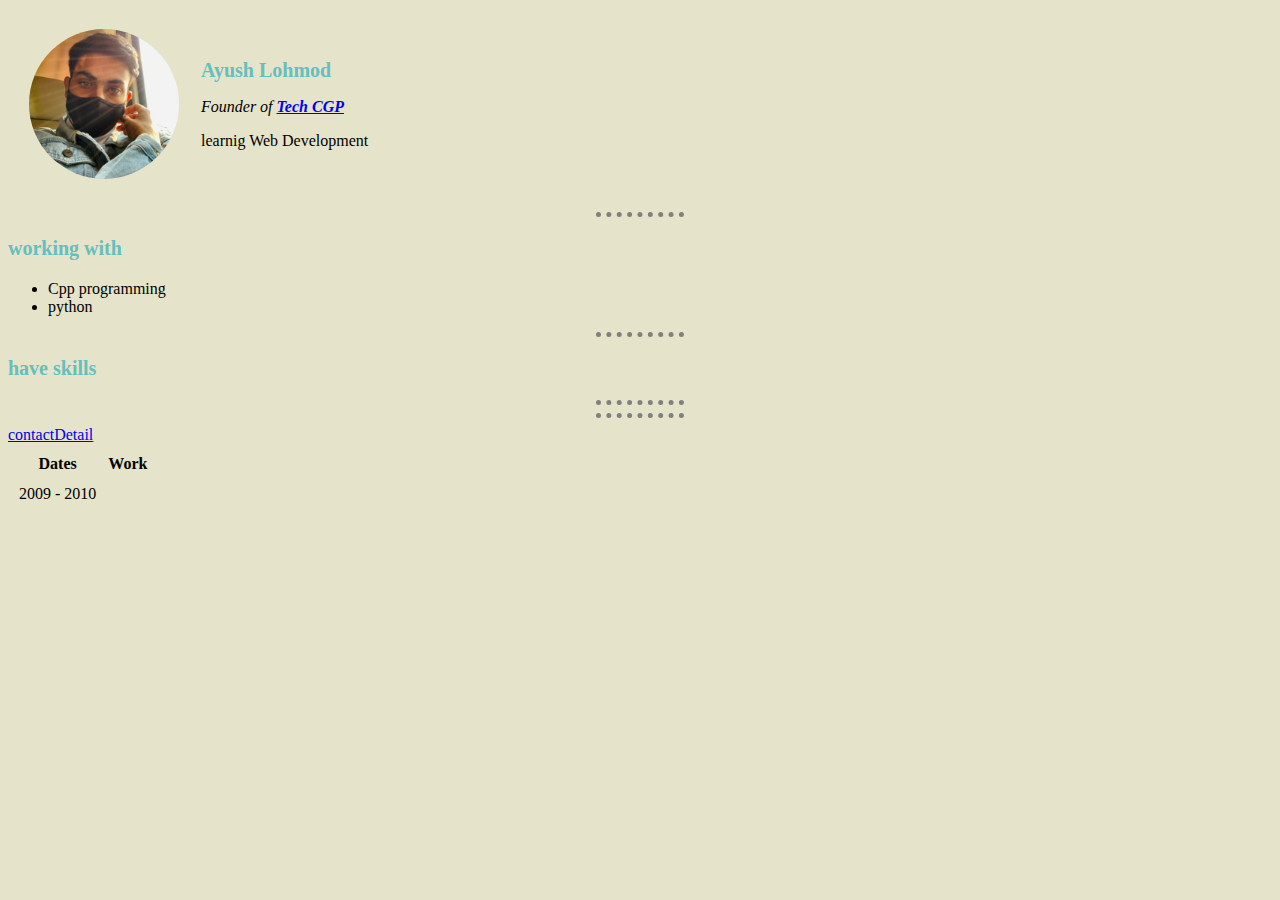
==== index.html @ 1c0da3c3 "rename the file" ====
<!DOCTYPE html>
<html>
    <head>
        <meta charset= "utf-8">
        <title >LETS GYM BRO</title>
        <link rel="stylesheet" href="css/styles.css">   
    
        
    </head>

    <body >
        <table cellspacing = "20">
        <tr>
            
            <td><img class ="circular col" src = "images/ayush.jpeg" alt = "ayush"> </td>
            <td><h1>Ayush Lohmod</h1>
            <p><em>Founder of <strong><a href="https://techcgp.wordpress.com/author/techcgp/page/2/">Tech CGP</a></strong></em></p>   
            <p>learnig Web Development</p></td>
            </tr>
            </table>
            <hr>
            <h3>working with</h3>
            <ul>
                <li>Cpp programming</li>
                <li>python</li>

            </ul>
            <hr>
            <h3>have skills </h3>
            <table cellspacing = "10">
                <thead>
                    <tr>
                        
                        <th>Dates</th>
                         <th>Work</th>
                         
                        
                    </tr>
                    </thead>
                    <tbody>
                        <tr>
                            <td>2009 - 2010</td>



                        </tr>




                    </tbody>
                    <hr>
                   <hr class="ho"><a href="contactme.html">contactDetail</h3></a> 
                    



                </thead>


            </table>

        
        
        
        
        
        </tr>



    </table>
    </body>
</html>
---- css/styles.css ----
body{
    background-color: #E5E3C9;

}
hr{
    
    border-style: none;
    border-top-style: dotted;
    border-color: gray;
   
    border-width: 5px;
    width: 7%;
}


  

img {
    height: 150px; ;
}
h1,h3{
    color:#66BFBF;
    font-size: 20px;

}
.col{
    background-color: black;
}
.circular{
    border-radius: 100%;


}
a:hover{
    background-color: yellow;
    transition: background-color .5s;

}
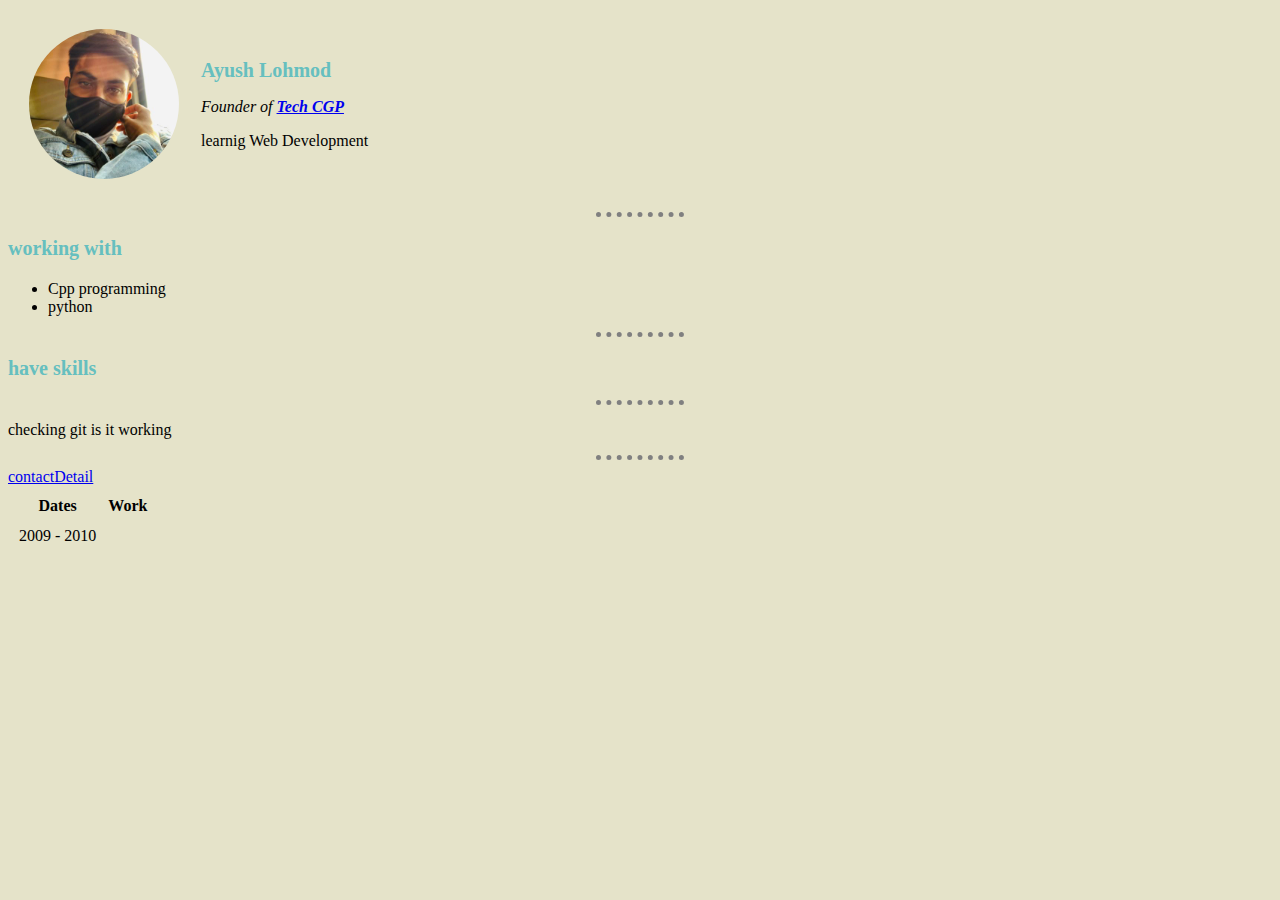
==== commit d8fea3c3: "add few lines to index" ====
--- a/index.html
+++ b/index.html
@@ -50,6 +50,7 @@
 
                     </tbody>
                     <hr>
+                    <p>checking git is it working</p>
                    <hr class="ho"><a href="contactme.html">contactDetail</h3></a> 
                     
 
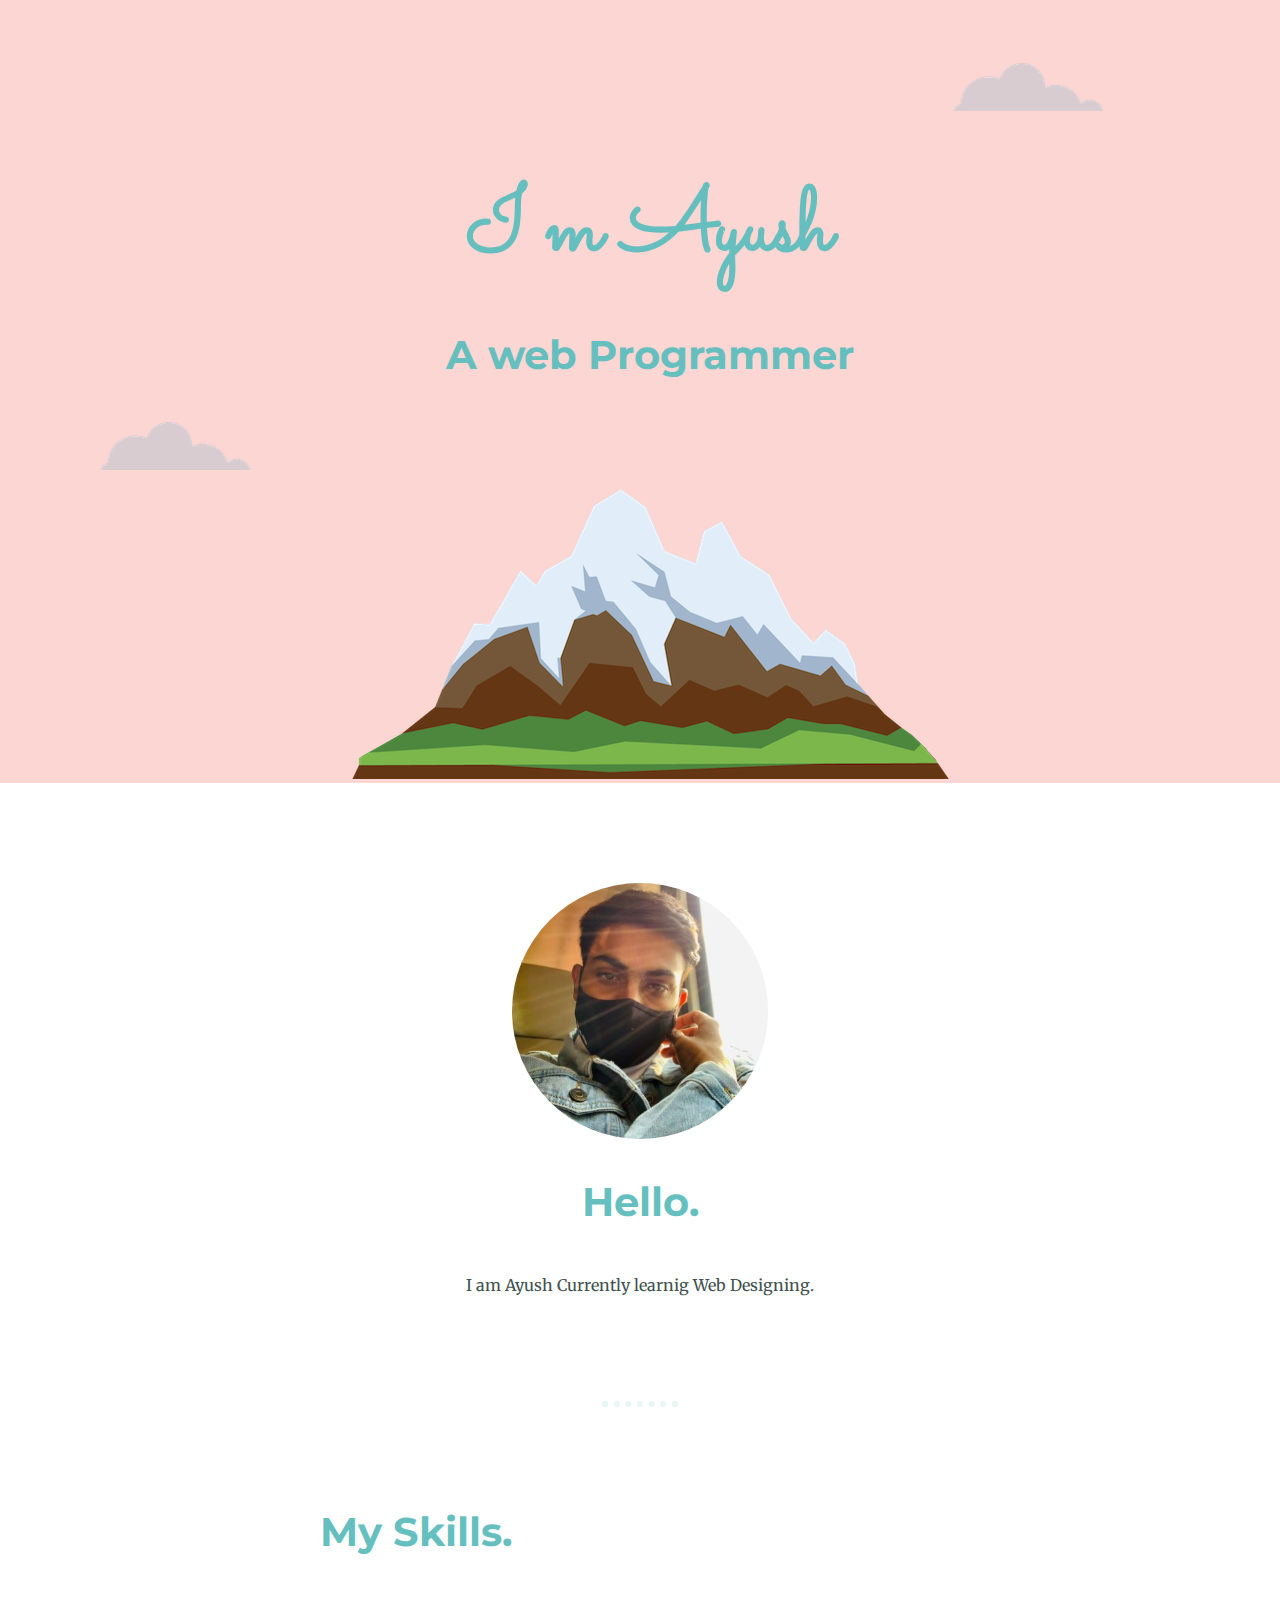
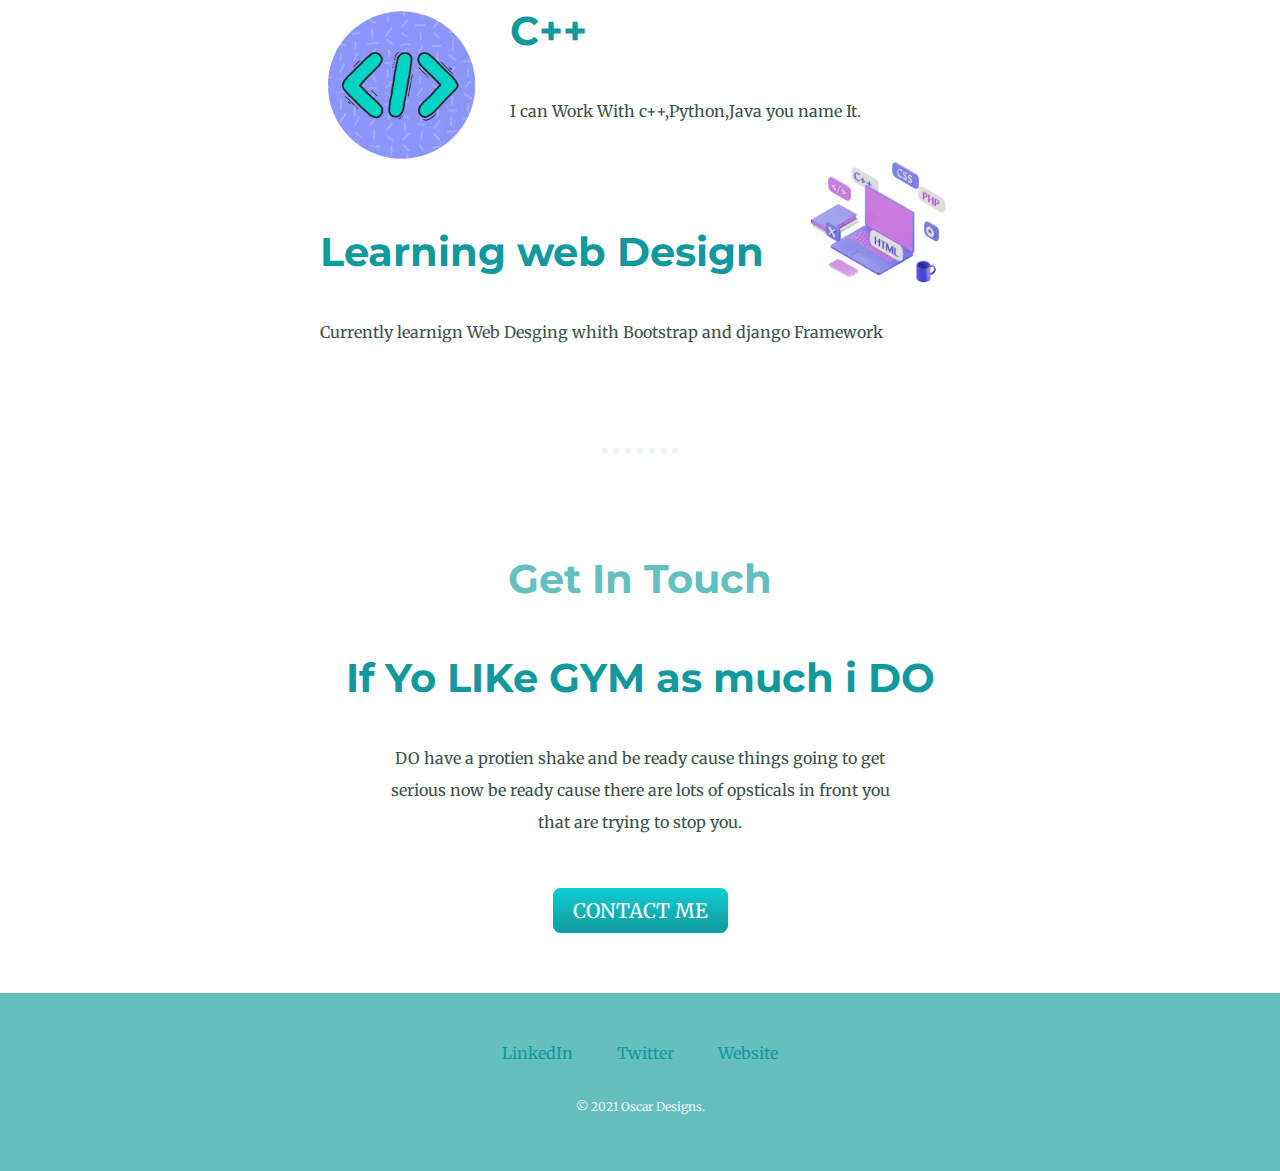
==== commit 00d26feb: "version 1.0" ====
--- a/index.html
+++ b/index.html
@@ -1,75 +1,72 @@
-<!DOCTYPE html>
-<html>
-    <head>
-        <meta charset= "utf-8">
-        <title >LETS GYM BRO</title>
-        <link rel="stylesheet" href="css/styles.css">   
-    
-        
-    </head>
-
-    <body >
-        <table cellspacing = "20">
-        <tr>
-            
-            <td><img class ="circular col" src = "images/ayush.jpeg" alt = "ayush"> </td>
-            <td><h1>Ayush Lohmod</h1>
-            <p><em>Founder of <strong><a href="https://techcgp.wordpress.com/author/techcgp/page/2/">Tech CGP</a></strong></em></p>   
-            <p>learnig Web Development</p></td>
-            </tr>
-            </table>
-            <hr>
-            <h3>working with</h3>
-            <ul>
-                <li>Cpp programming</li>
-                <li>python</li>
-
-            </ul>
-            <hr>
-            <h3>have skills </h3>
-            <table cellspacing = "10">
-                <thead>
-                    <tr>
-                        
-                        <th>Dates</th>
-                         <th>Work</th>
-                         
-                        
-                    </tr>
-                    </thead>
-                    <tbody>
-                        <tr>
-                            <td>2009 - 2010</td>
+<!--   -->
 
 
+<!DOCTYPE html>
+<html lang="en">
+<head>
+    <meta charset="UTF-8">
+    <meta http-equiv="X-UA-Compatible" content="IE=edge">
+    <meta name="viewport" content="width=device-width, initial-scale=1.0">
+    <title>Ayush Lohmod</title>
 
-                        </tr>
+    <!--   LINKING Css  -->
+    <link rel="stylesheet" href="css/style.css">
+    <link rel="icon" href="favicon.ico">
+    <link rel="preconnect" href="https://fonts.googleapis.com">
+    <link rel="preconnect" href="https://fonts.gstatic.com" crossorigin>
+    <link href="https://fonts.googleapis.com/css2?family=Merriweather:wght@300&family=Montserrat:wght@100&family=Sacramento&display=swap" rel="stylesheet">
+</head>
+<body>
 
+    <div class="top">
+        <img class = "top-cloud" src = "images/cloud.png" alt="cloud-img ">
+        
+        <h1>I m Ayush</h1>
+        <h2>A web Programmer</h2>
+        <img class = "bottom-cloud" src = "images/cloud.png" alt="cloud-img ">
+        <img src="images/mountain.png" alt="mountain-img">
+    </div>
+    <div class="middle-container">
+        
+          <img class = "circular" src="images/ayush.jpeg" alt="ayush-image">
+          <h2>Hello.</h2>
+          <p>I am Ayush Currently learnig Web Designing.</p>
+        </div>
+        <hr>
+        <div class="skills">
+          <h2>My Skills.</h2>
+          <div class="skill-row">
+            <img class="giphy" src="images/giphy2.gif" alt="giphy-img">
+            <h3>C++</h3>
+            <p class="below"> I can Work With c++,Python,Java you name It.</p>
+          </div>
+        <div class="skill-row">
+            <img class="giphy2" src="images/giphy.gif" alt="giphy2-img">
+        </div>
+            <div class="he">
+            <h3>Learning web Design </h3>
+            <p class="below2">Currently learnign Web Desging whith Bootstrap and django Framework </p>
+            
+            </div>
+    
+        </div>
 
-
-
-                    </tbody>
-                    <hr>
-                    <p>checking git is it working</p>
-                   <hr class="ho"><a href="contactme.html">contactDetail</h3></a> 
-                    
-
-
-
-                </thead>
-
-
-            </table>
-
-        
-        
-        
-        
-        
-        </tr>
-
-
-
-    </table>
-    </body>
+        <hr>
+        <div class="contact-me">
+          <h2>Get In Touch</h2>
+          <h3>If Yo LIKe GYM as much i DO</h3>
+          <p class="contact-gym">DO have a protien shake and be ready cause things going to get serious now be ready cause there are lots of opsticals in front you that are trying to stop you.</p>
+          <a class="btn" href="mailto:ayushlohmod@gmail.com">CONTACT ME</a>
+        </div>
+      </div>
+      
+      
+      <div class="bottom-container">
+        <a class="footer-link" href="https://www.linkedin.com/">LinkedIn</a>
+        <a class="footer-link" href="https://twitter.com/ayushlohmod">Twitter</a>
+        <a class="footer-link" href="techcgp.wordpress.com">Website</a>
+        <p class="copyright">© 2021 Oscar Designs.</p>
+      </div>
+      
+</body>
 </html>--- a/css/style.css
+++ b/css/style.css
@@ -0,0 +1,166 @@
+body{
+    margin: 0;
+    margin-top: 0;
+    text-align: center;
+    font-family: 'Merriweather', serif;
+    color: #40514E;
+    
+}
+h1{
+    
+    color: #66BFBF;
+    font-size: 5.62rem;
+    margin: 50px auto 0 auto;
+    font-family: 'Sacramento', cursive;
+    
+    
+    
+
+}
+h2{
+    
+    color: #66BFBF;
+    font-size: 2.5rem;
+    font-family: 'Montserrat', sans-serif;
+    padding-bottom: 10px;
+    
+}
+
+h3{
+    font-weight: bolder;
+    color: #11999E;
+    font-family: 'Montserrat', sans-serif;
+    font-size: 2.5rem;
+    
+}
+p {
+    line-height: 2;
+}
+
+hr{
+    border: dotted #EAF6F6 6px;
+    border-bottom: none;
+    width: 5%;
+    margin: 100px auto 100px auto;
+    text-align: center;
+
+    }
+ 
+a{
+     color: #11999E;
+     font-family: 'Merriweather', serif;
+     margin: 10px 20px;
+     text-decoration: none;
+}    
+a:hover{
+
+    color: #EAF6F6;
+}
+
+
+.top{ 
+    
+    background-color: #FBD6D2;
+    padding-left: 20px;
+    position: relative;
+    
+}
+.skills{
+    width: 50%;
+    margin: 100px auto 100px auto; 
+    text-align: left;
+     
+      
+    
+}
+.giphy{
+    width: 25%;
+    float: left;
+    margin-right: 30px;
+}
+.giphy2{
+    width: 25%;
+    float: right;
+    margin-left: 30px;
+}
+
+.middle-container{
+    margin: 100px 0;
+    
+    
+    
+}    
+.bottom-container{
+    margin: 70px 0 0 0;
+    
+    padding: 50px 0 20px;
+    background-color: #66BFBF;
+    
+}
+.bottom-cloud{
+    position: absolute;
+    left: 100px ;
+}
+.top-cloud{
+    position: relative;
+    left: 30%;
+    margin-top: 5%;
+}
+
+.circular{
+    width: 20%;
+    border-radius: 50%;
+    
+}
+.he{
+margin: 100px 0;
+
+}
+.contact-gym{
+    width: 40%;
+    margin: 40px auto 60px;
+
+}
+.copyright{
+    color: #EAF6F6;
+    font-size:  0.75rem;
+    padding: 20px 0;
+}
+
+
+/*.below{
+    clear: left;
+}
+.below2{
+    clear: right;
+}*/
+
+/*button */
+
+
+.btn {
+    background: #11cdd4;
+    background-image: -webkit-linear-gradient(top, #11cdd4, #11999e);
+    background-image: -moz-linear-gradient(top, #11cdd4, #11999e);
+    background-image: -ms-linear-gradient(top, #11cdd4, #11999e);
+    background-image: -o-linear-gradient(top, #11cdd4, #11999e);
+    background-image: linear-gradient(to bottom, #11cdd4, #11999e);
+    -webkit-border-radius: 8;
+    -moz-border-radius: 8;
+    border-radius: 8px;
+    font-family: 'Merriweather', serif;
+    color: #ffffff;
+    font-size: 20px;
+    padding: 10px 20px 10px 20px;
+    text-decoration: none;
+  }
+  
+  .btn:hover {
+    background: #30e3cd;
+    background-image: -webkit-linear-gradient(top, #30e3cd, #2bc4ad);
+    background-image: -moz-linear-gradient(top, #30e3cd, #2bc4ad);
+    background-image: -ms-linear-gradient(top, #30e3cd, #2bc4ad);
+    background-image: -o-linear-gradient(top, #30e3cd, #2bc4ad);
+    background-image: linear-gradient(to bottom, #30e3cd, #2bc4ad);
+    text-decoration: none;
+  }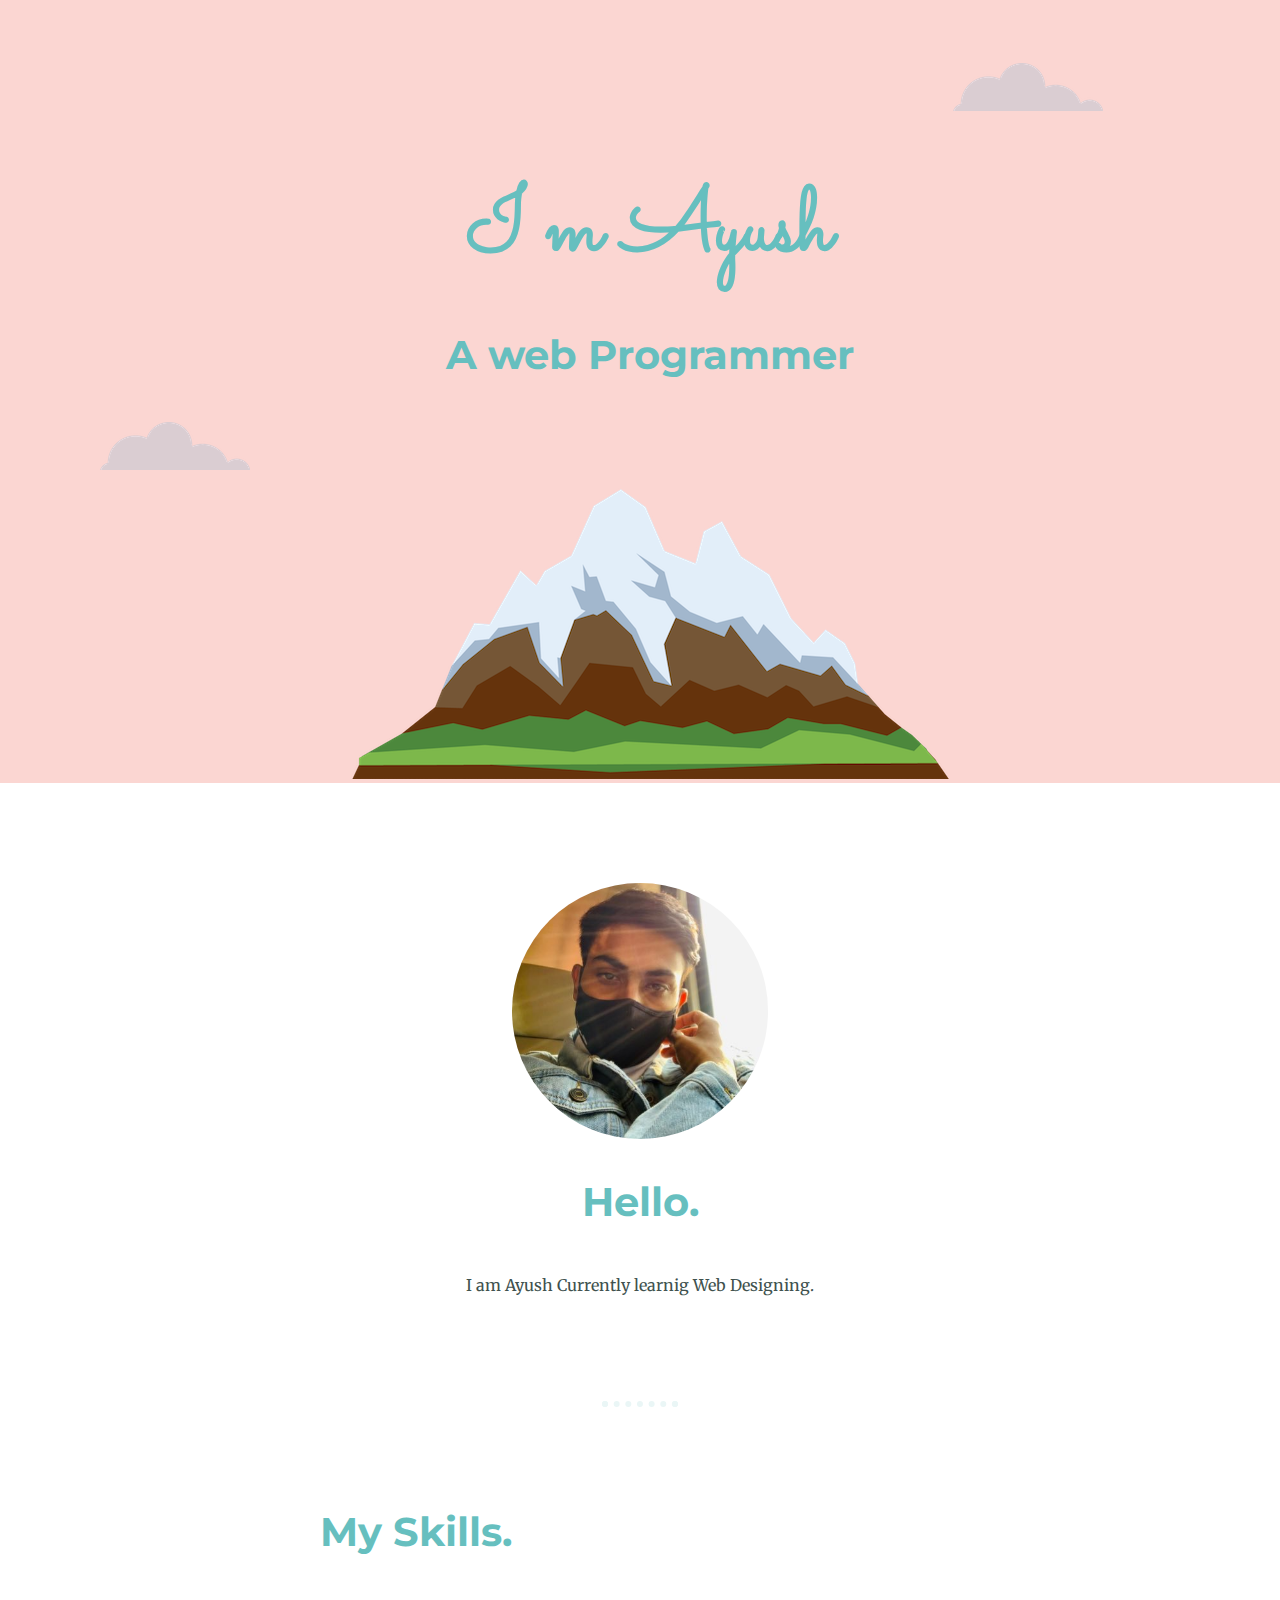
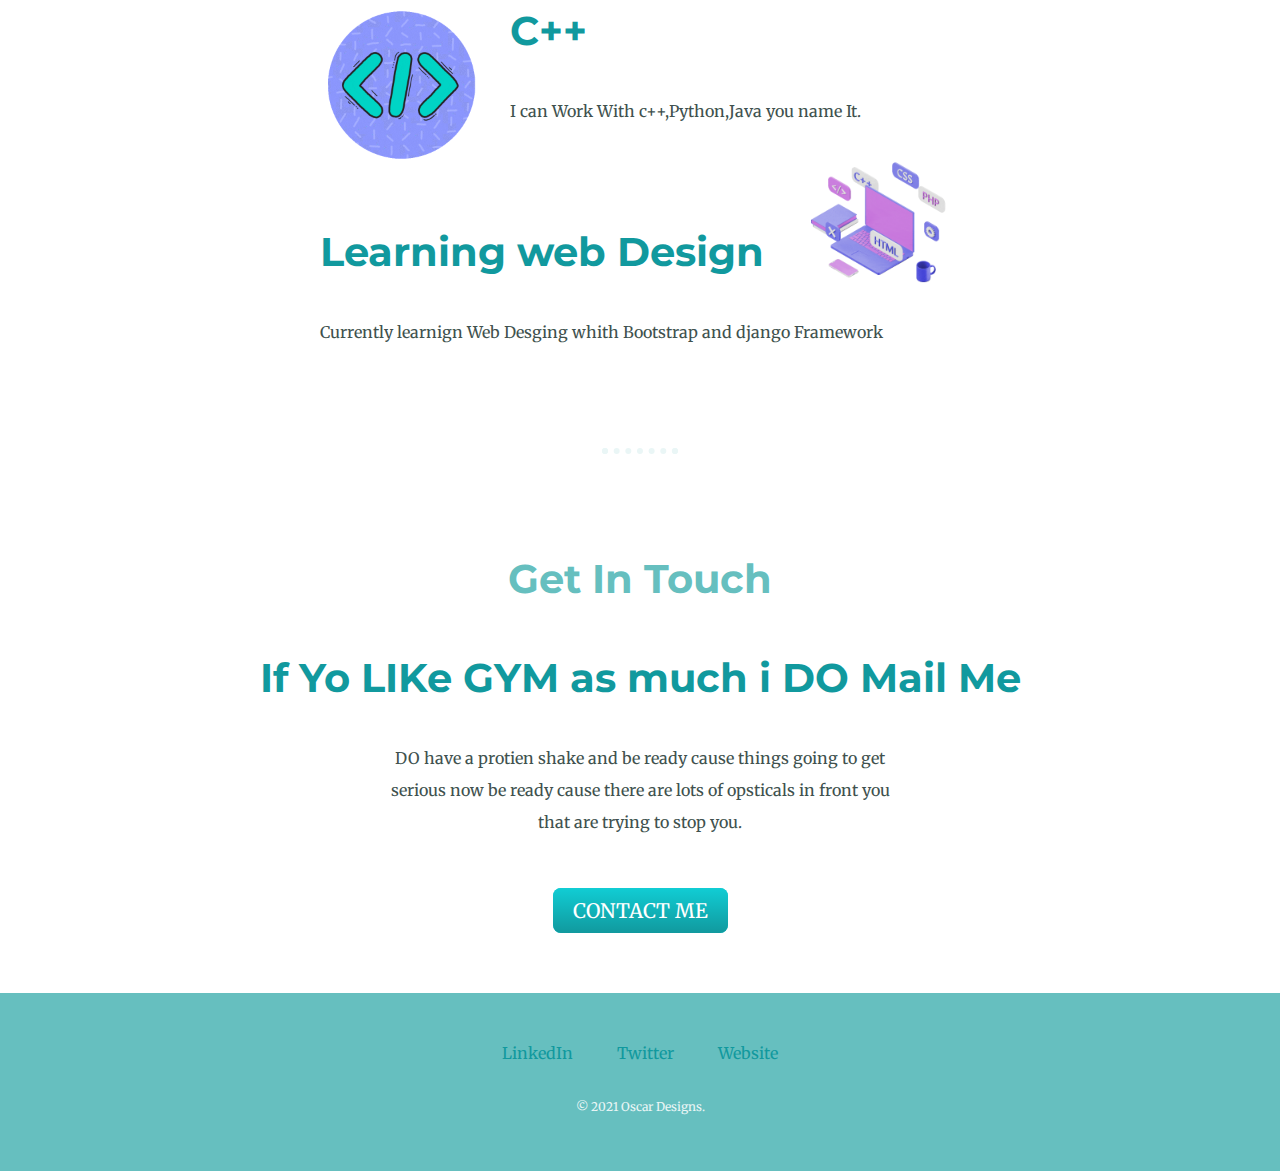
==== commit 442cd0f7: "add a text" ====
--- a/index.html
+++ b/index.html
@@ -54,7 +54,7 @@
         <hr>
         <div class="contact-me">
           <h2>Get In Touch</h2>
-          <h3>If Yo LIKe GYM as much i DO</h3>
+          <h3>If Yo LIKe GYM as much i DO Mail Me</h3>
           <p class="contact-gym">DO have a protien shake and be ready cause things going to get serious now be ready cause there are lots of opsticals in front you that are trying to stop you.</p>
           <a class="btn" href="mailto:ayushlohmod@gmail.com">CONTACT ME</a>
         </div>
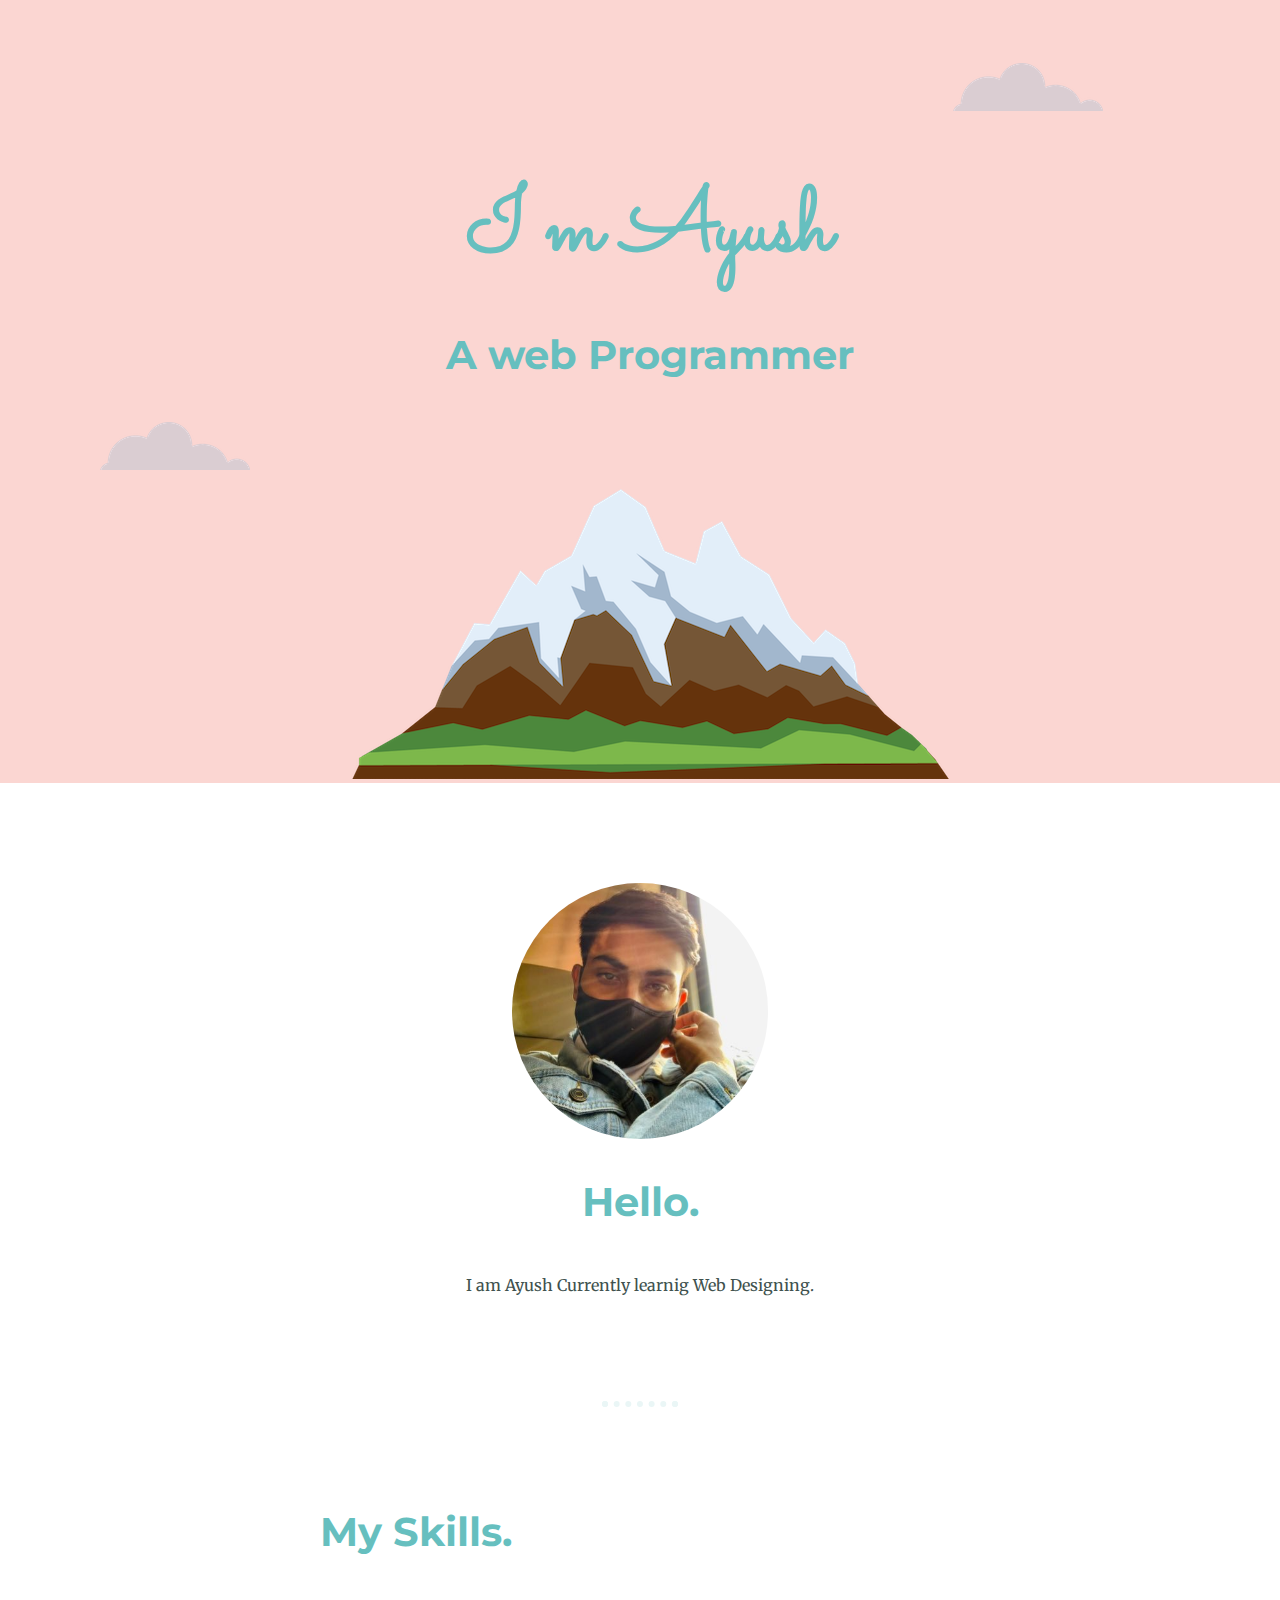
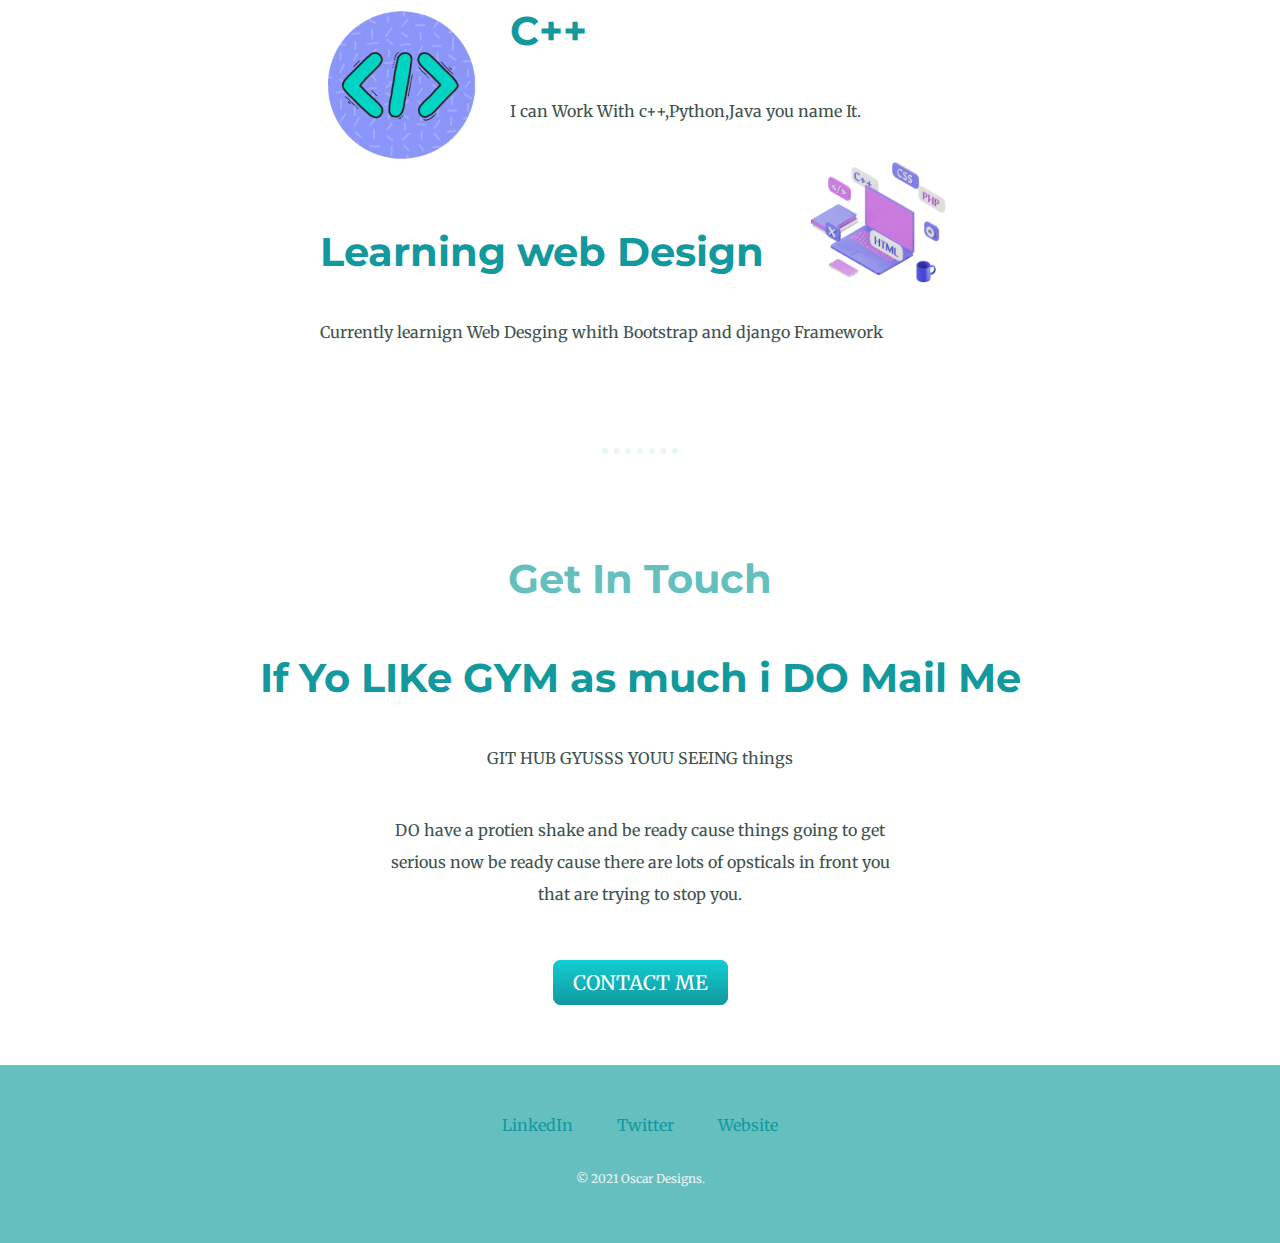
==== commit 43b25d7b: "add a git line" ====
--- a/index.html
+++ b/index.html
@@ -55,6 +55,8 @@
         <div class="contact-me">
           <h2>Get In Touch</h2>
           <h3>If Yo LIKe GYM as much i DO Mail Me</h3>
+          <p>GIT HUB GYUSSS YOUU SEEING things</p>
+          </p>
           <p class="contact-gym">DO have a protien shake and be ready cause things going to get serious now be ready cause there are lots of opsticals in front you that are trying to stop you.</p>
           <a class="btn" href="mailto:ayushlohmod@gmail.com">CONTACT ME</a>
         </div>
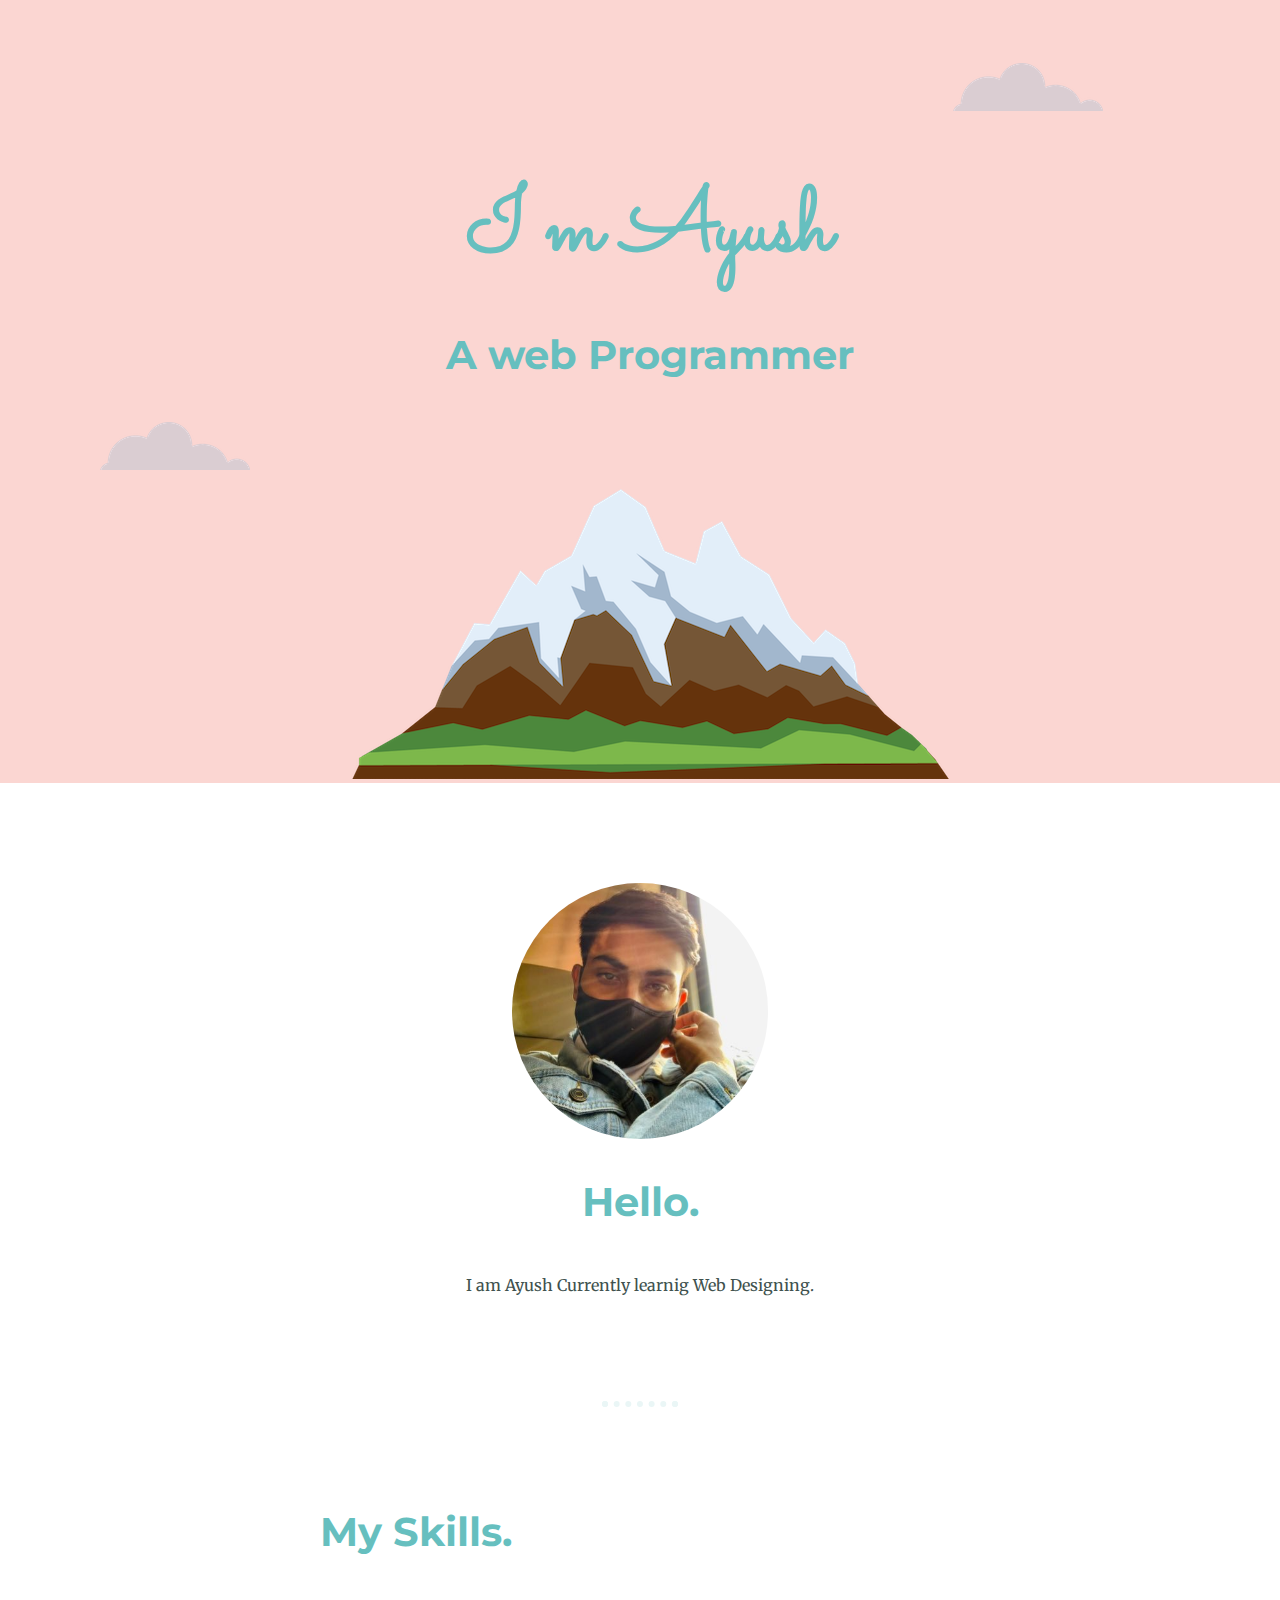
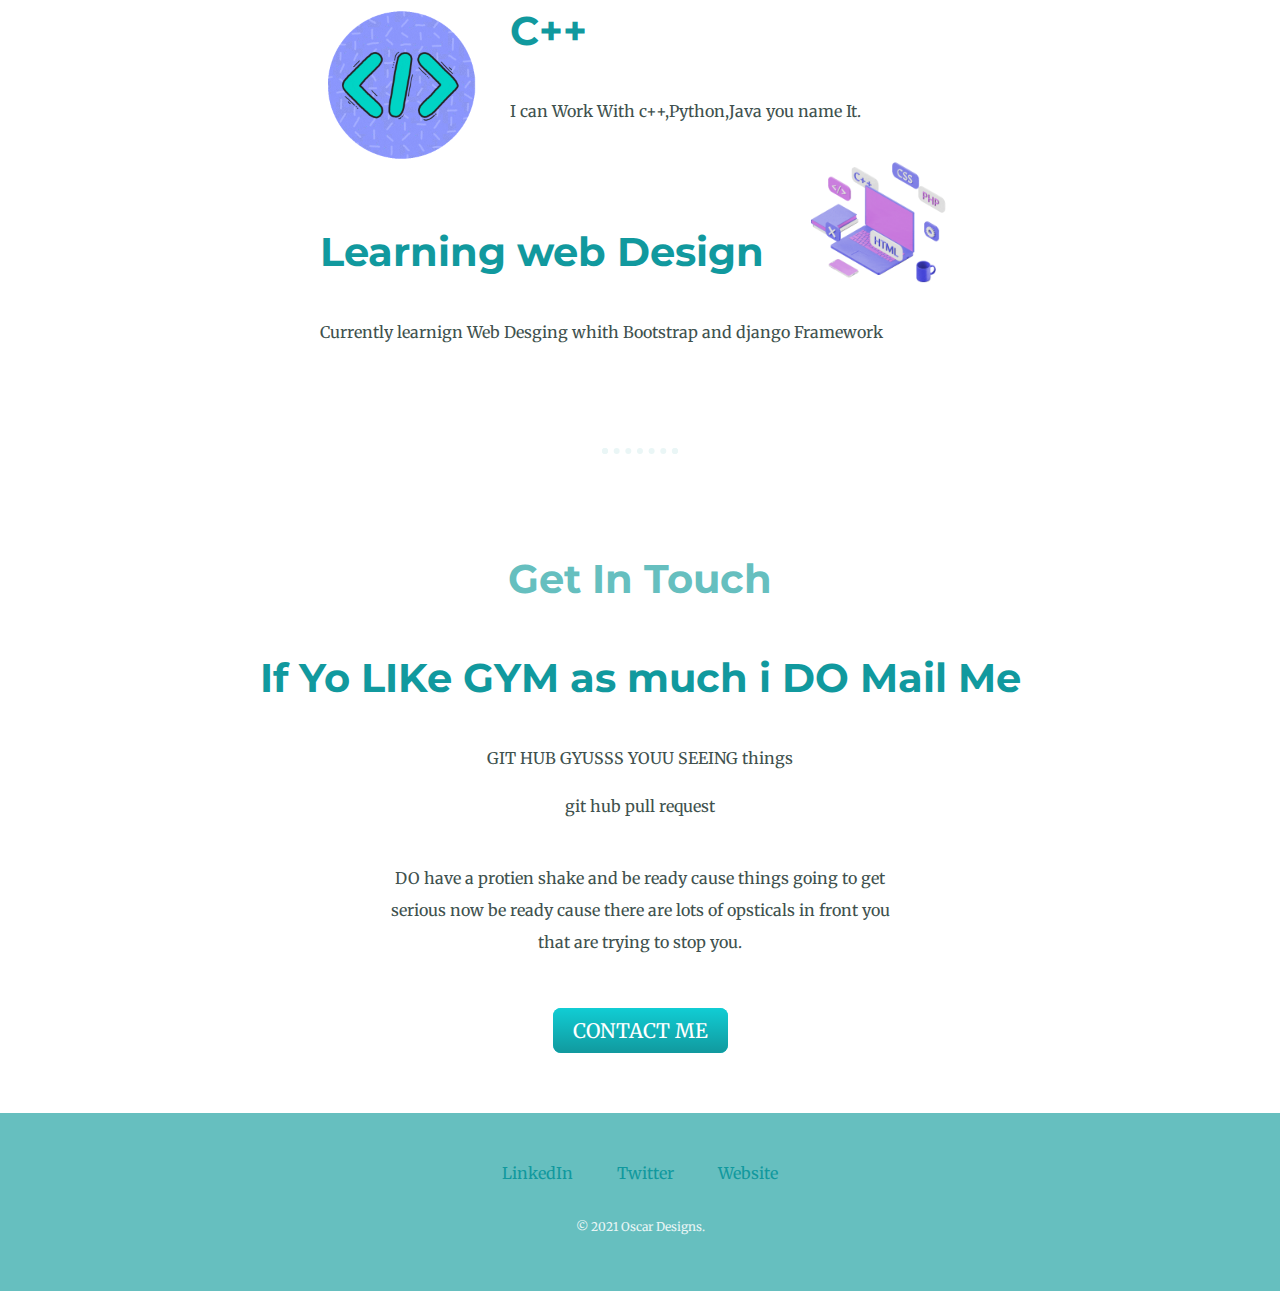
==== commit 5842effa: "add a second line on a same pull request" ====
--- a/index.html
+++ b/index.html
@@ -56,6 +56,7 @@
           <h2>Get In Touch</h2>
           <h3>If Yo LIKe GYM as much i DO Mail Me</h3>
           <p>GIT HUB GYUSSS YOUU SEEING things</p>
+          <p>git hub pull request</p>
           </p>
           <p class="contact-gym">DO have a protien shake and be ready cause things going to get serious now be ready cause there are lots of opsticals in front you that are trying to stop you.</p>
           <a class="btn" href="mailto:ayushlohmod@gmail.com">CONTACT ME</a>
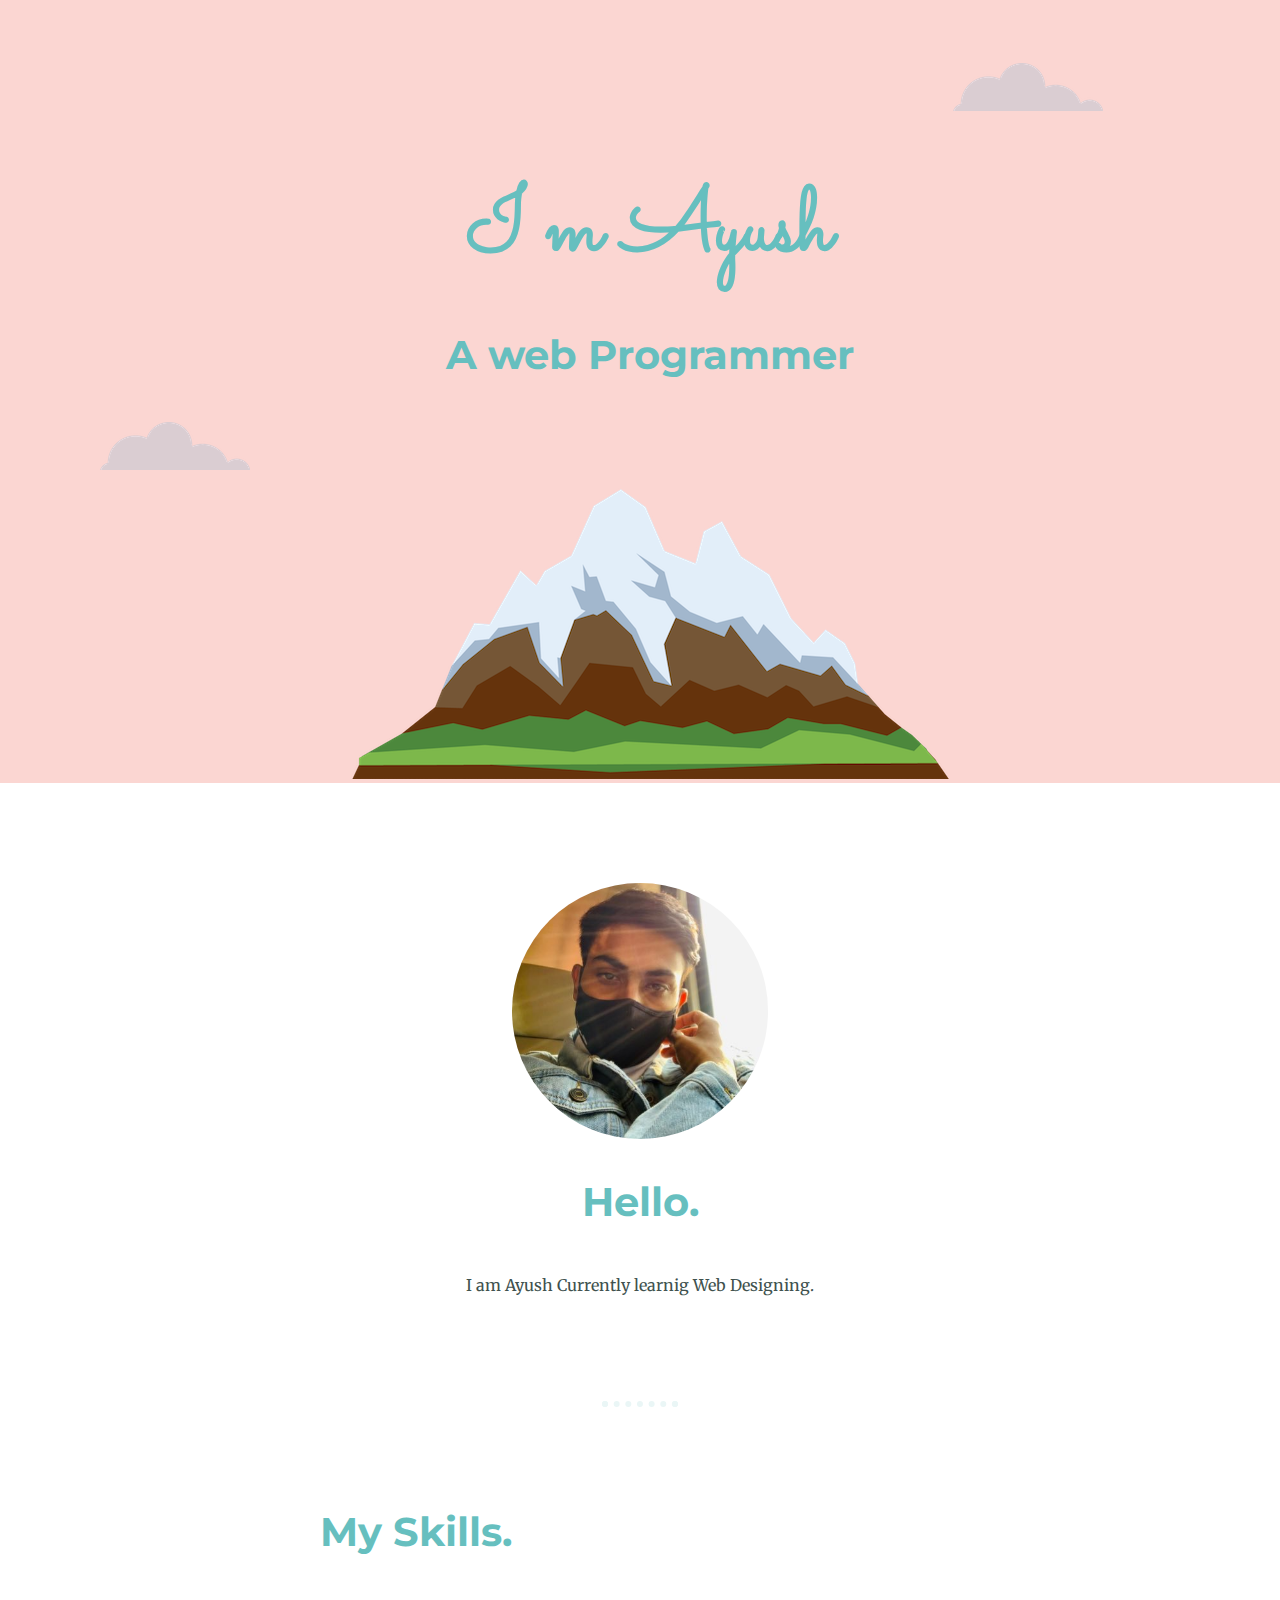
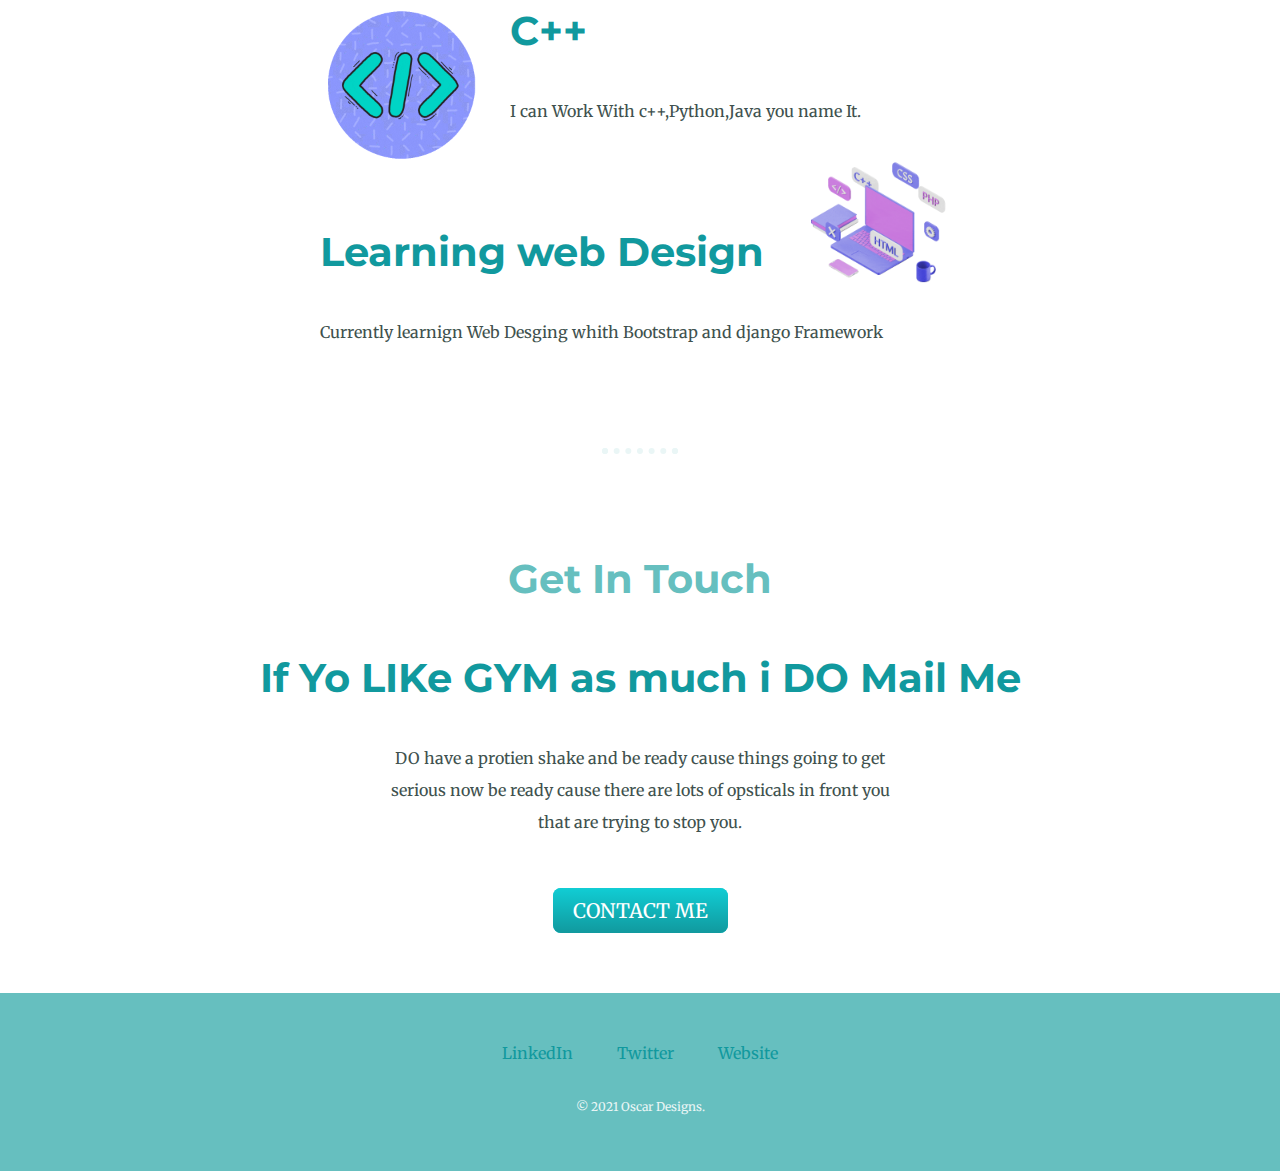
==== commit 87ccb1a5: "back to original" ====
--- a/index.html
+++ b/index.html
@@ -1,6 +1,3 @@
-<!--   -->
-
-
 <!DOCTYPE html>
 <html lang="en">
 <head>
@@ -19,16 +16,15 @@
 <body>
 
     <div class="top">
-        <img class = "top-cloud" src = "images/cloud.png" alt="cloud-img ">
-        
-        <h1>I m Ayush</h1>
-        <h2>A web Programmer</h2>
-        <img class = "bottom-cloud" src = "images/cloud.png" alt="cloud-img ">
-        <img src="images/mountain.png" alt="mountain-img">
+      <img class = "top-cloud" src = "images/cloud.png" alt="cloud-img ">
+      <h1>I m Ayush</h1>
+      <h2>A web Programmer</h2>
+      <img class = "bottom-cloud" src = "images/cloud.png" alt="cloud-img ">
+      <img src="images/mountain.png" alt="mountain-img">
     </div>
     <div class="middle-container">
         
-          <img class = "circular" src="images/ayush.jpeg" alt="ayush-image">
+        <img class = "circular" src="images/ayush.jpeg" alt="ayush-image">
           <h2>Hello.</h2>
           <p>I am Ayush Currently learnig Web Designing.</p>
         </div>
@@ -55,9 +51,7 @@
         <div class="contact-me">
           <h2>Get In Touch</h2>
           <h3>If Yo LIKe GYM as much i DO Mail Me</h3>
-          <p>GIT HUB GYUSSS YOUU SEEING things</p>
-          <p>git hub pull request</p>
-          </p>
+          
           <p class="contact-gym">DO have a protien shake and be ready cause things going to get serious now be ready cause there are lots of opsticals in front you that are trying to stop you.</p>
           <a class="btn" href="mailto:ayushlohmod@gmail.com">CONTACT ME</a>
         </div>
